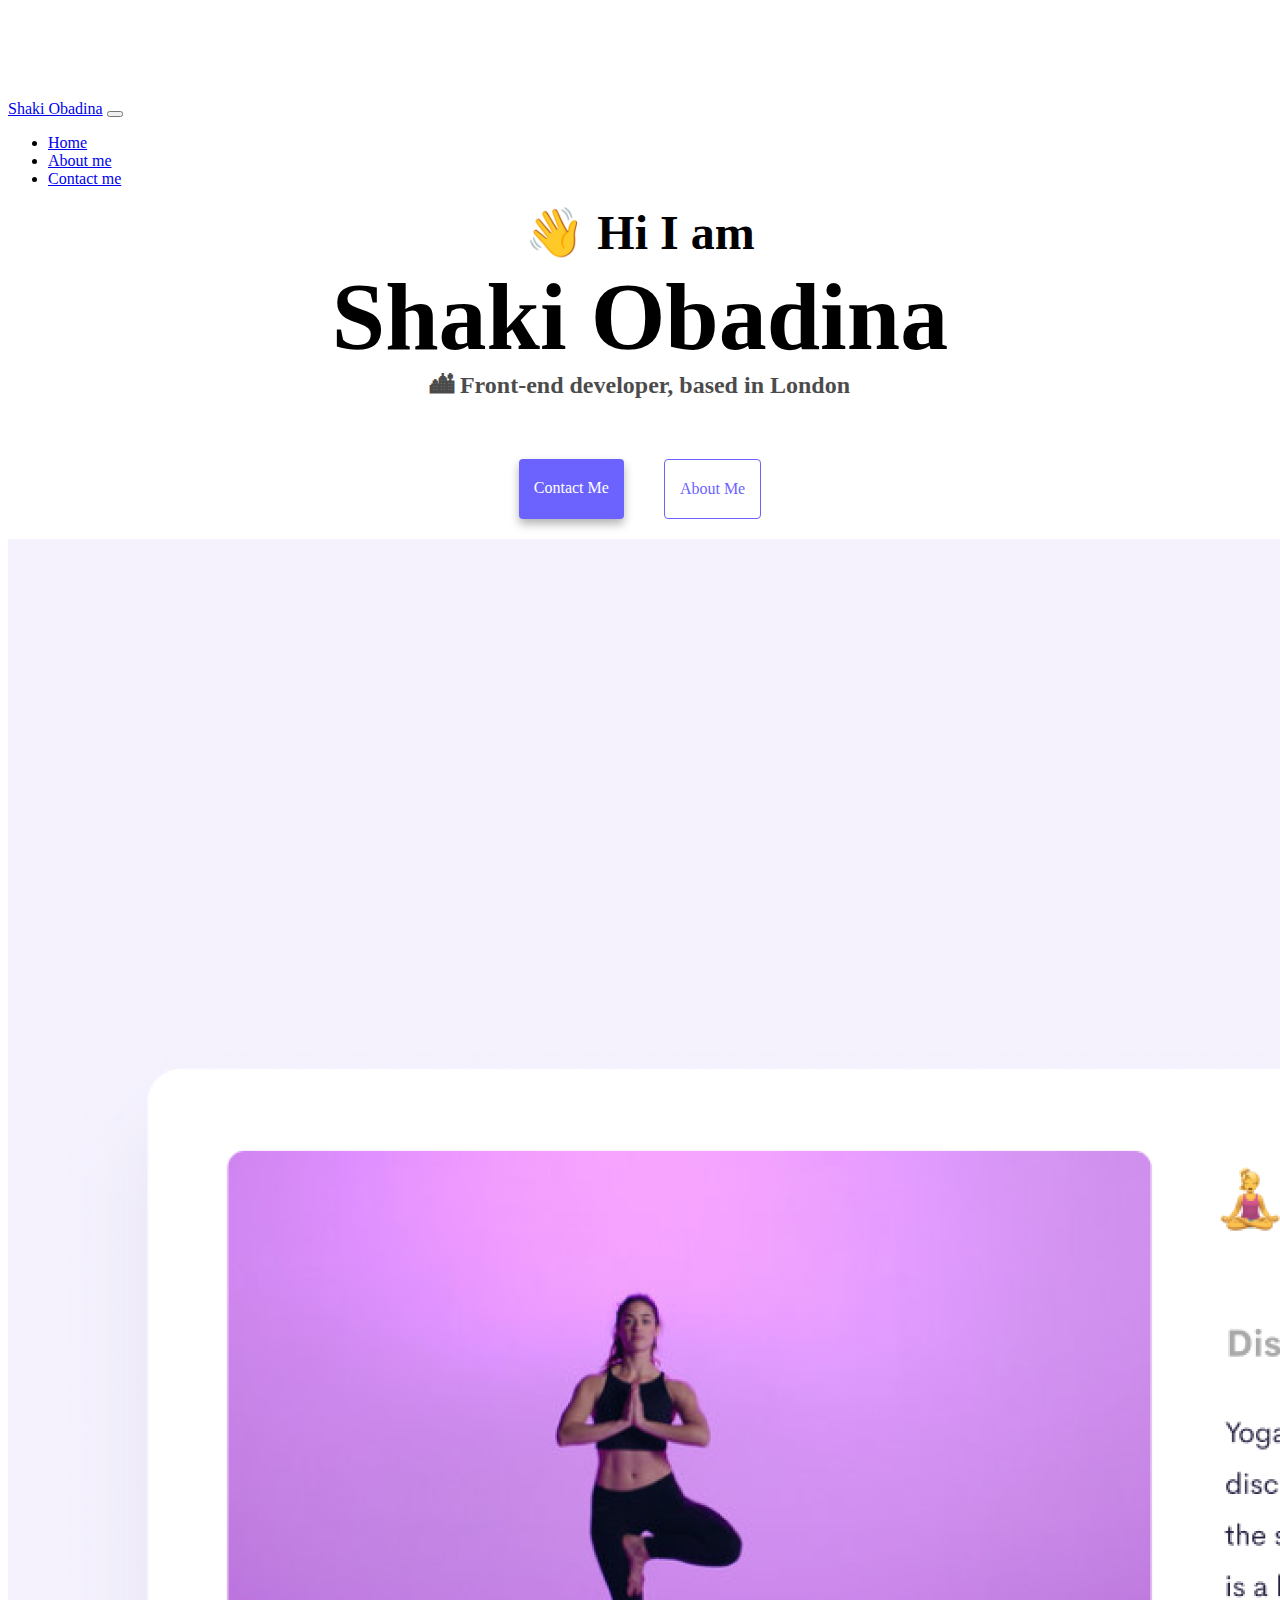
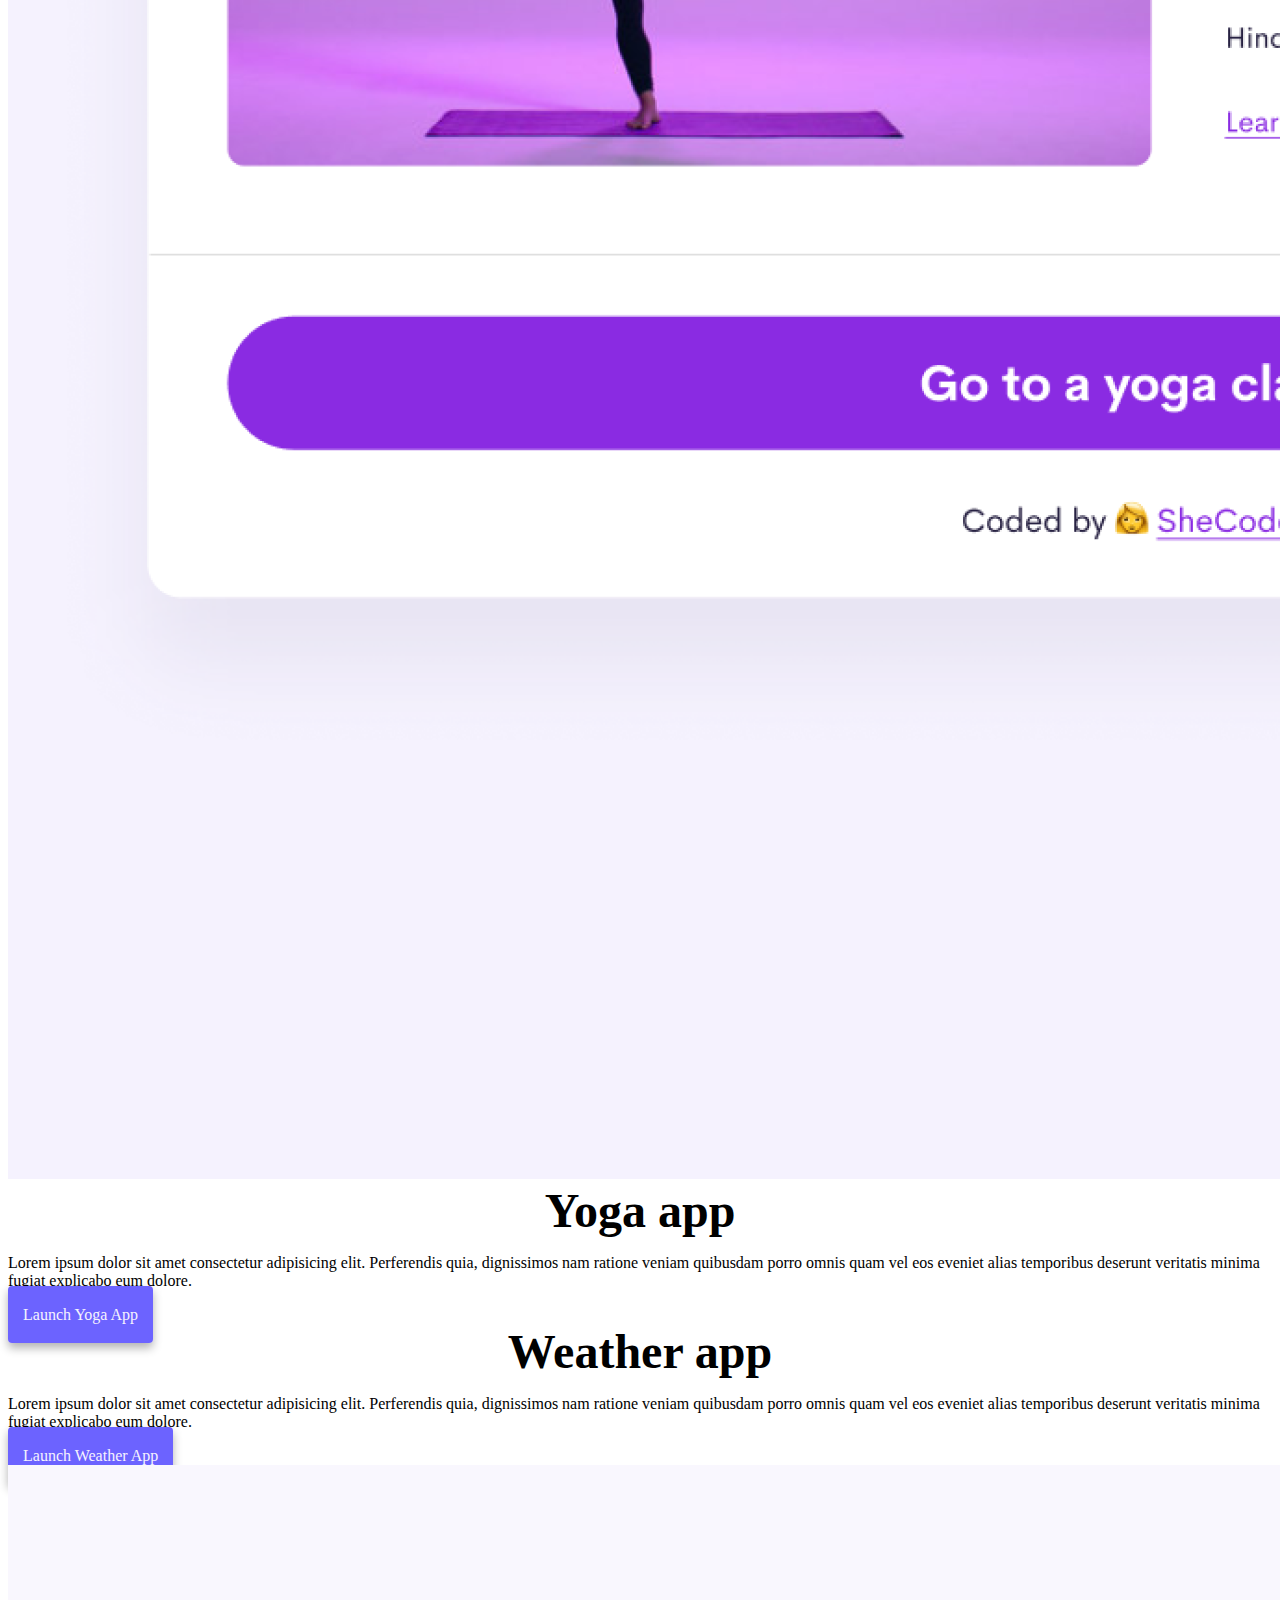
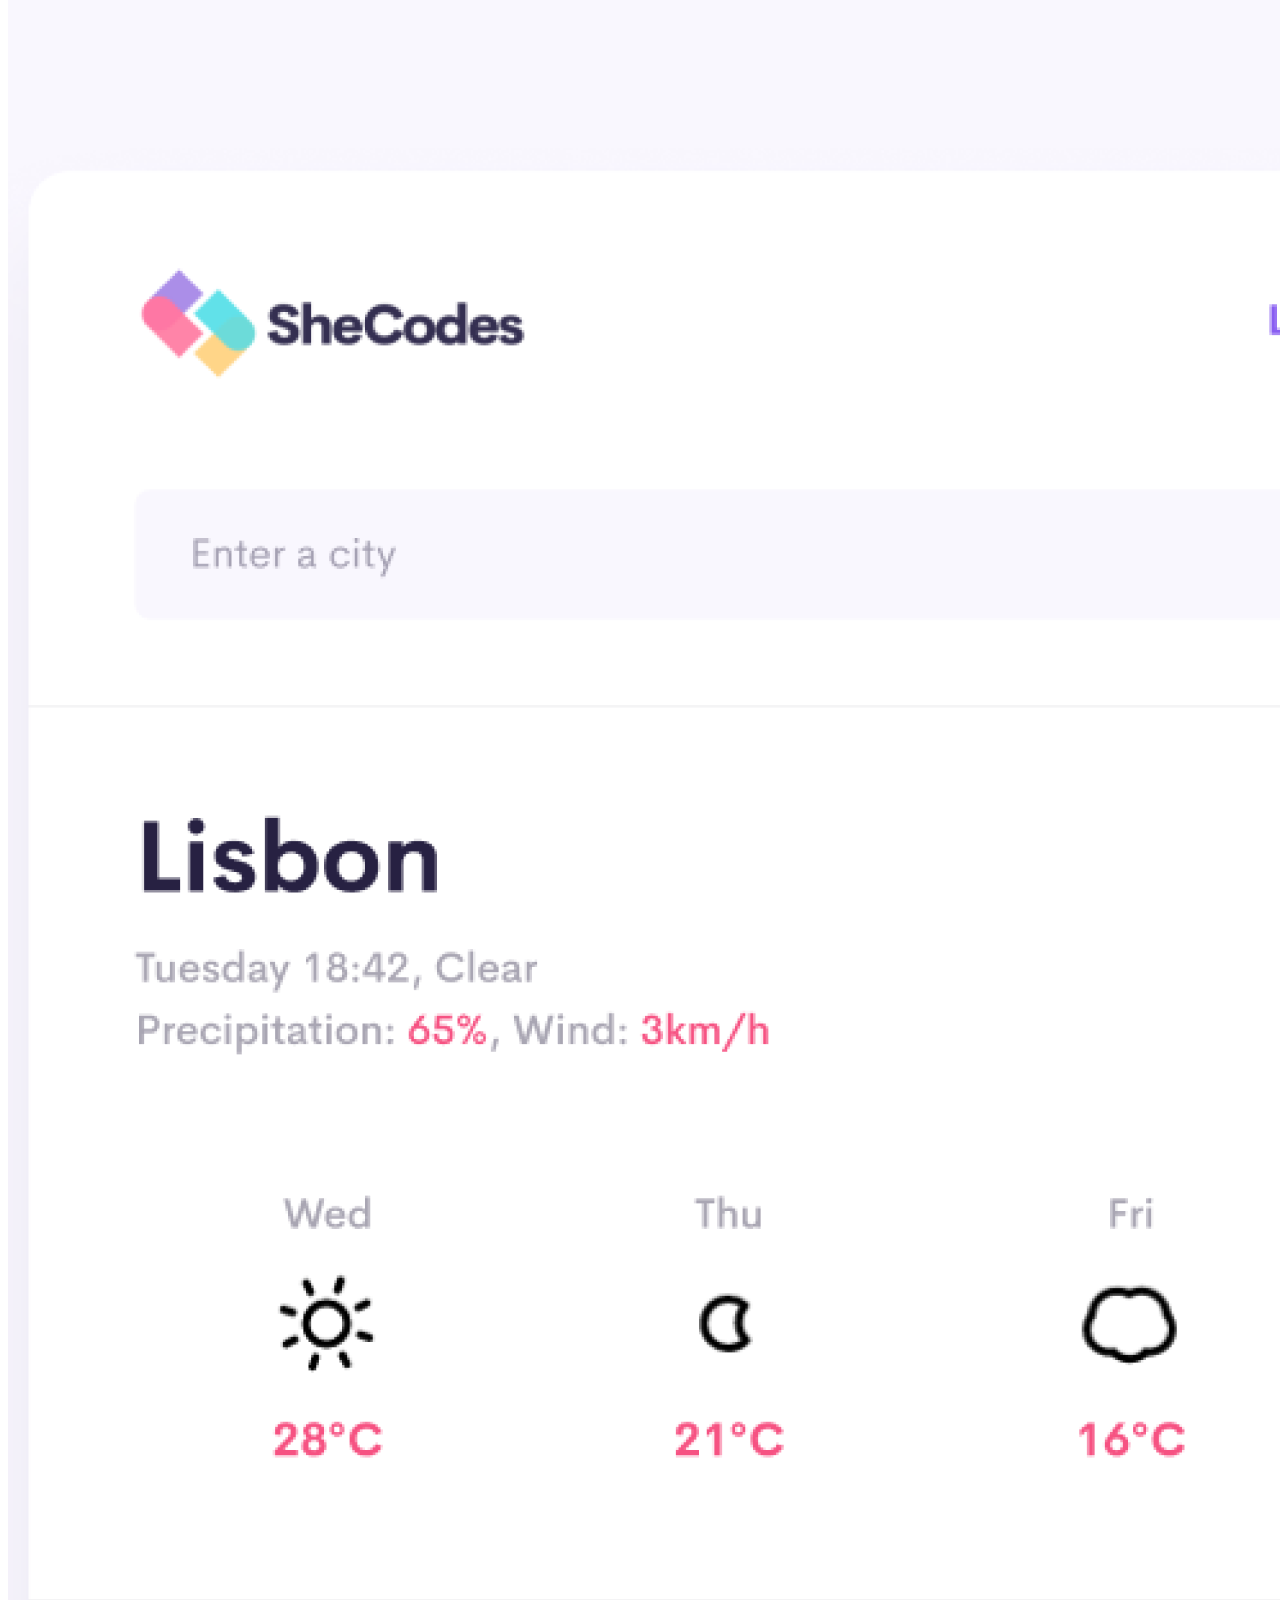
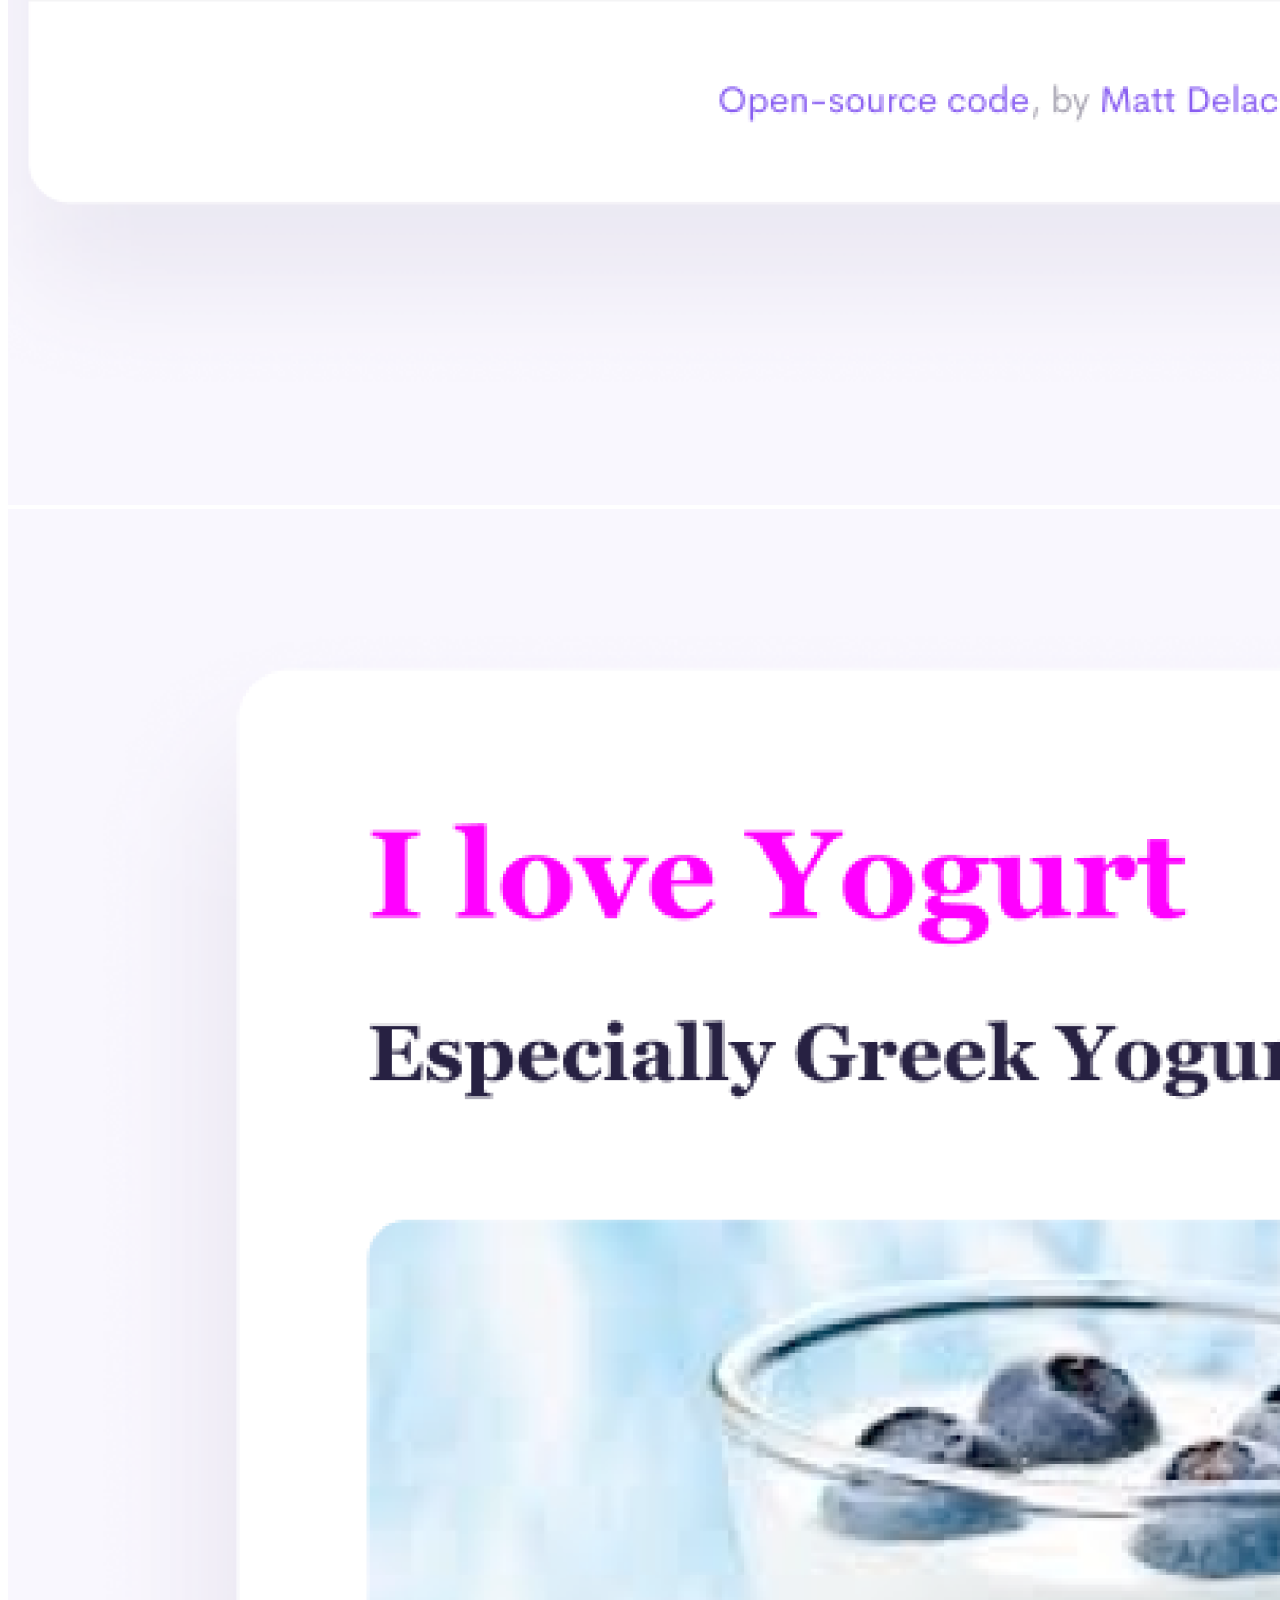
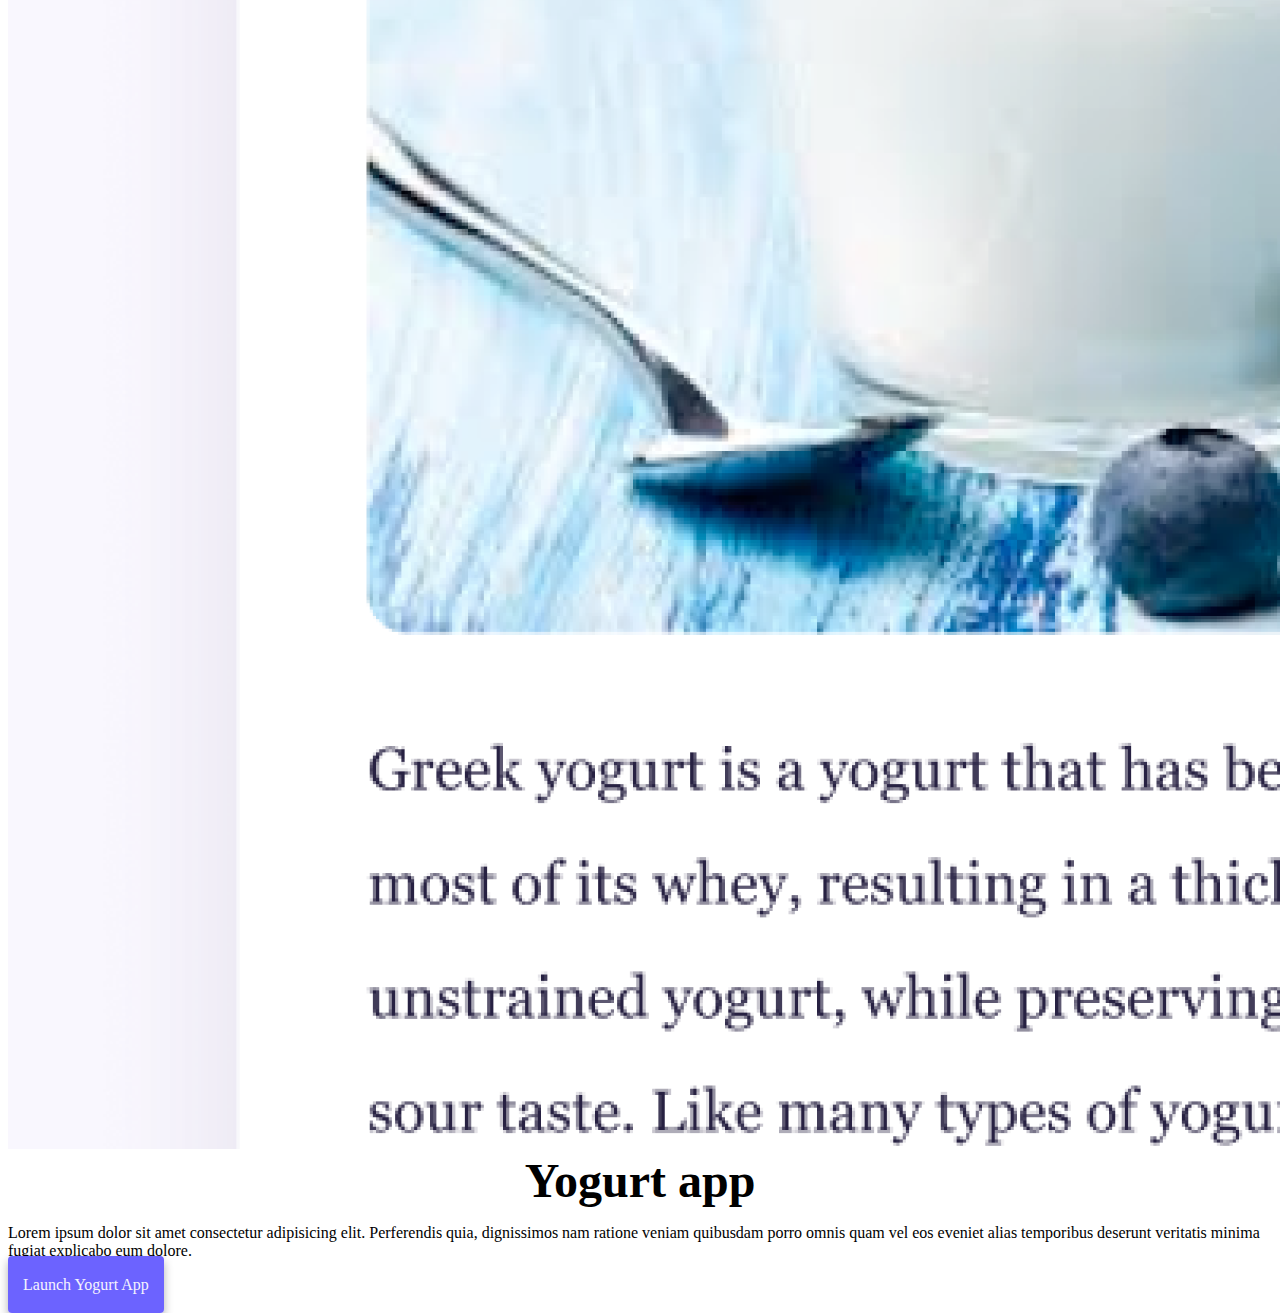
==== index.html @ 916527e1 "File structure" ====
<!DOCTYPE html>
<html lang="en">
  <head>
    <meta charset="UTF-8" />
    <meta http-equiv="X-UA-Compatible" content="IE=edge" />
    <meta name="viewport" content="width=device-width, initial-scale=1.0" />
    <link
      href="https://cdn.jsdelivr.net/npm/bootstrap@5.1.3/dist/css/bootstrap.min.css"
      rel="stylesheet"
      integrity="sha384-1BmE4kWBq78iYhFldvKuhfTAU6auU8tT94WrHftjDbrCEXSU1oBoqyl2QvZ6jIW3"
      crossorigin="anonymous"
    />
    <script
      src="https://cdn.jsdelivr.net/npm/bootstrap@5.1.3/dist/js/bootstrap.bundle.min.js"
      integrity="sha384-ka7Sk0Gln4gmtz2MlQnikT1wXgYsOg+OMhuP+IlRH9sENBO0LRn5q+8nbTov4+1p"
      crossorigin="anonymous"
    ></script>
    <link rel="stylesheet" href="style.css" />
    <title>Shaki Obadina</title>
  </head>
  <body>
      <nav class="navbar navbar-expand-lg navbar-light bg-light fixed-top">
          <div class="container">
        <a class="navbar-brand" href="/"> Shaki Obadina</a>
        <button
          class="navbar-toggler"
          type="button"
          data-bs-toggle="collapse"
          data-bs-target="#navbarNav"
          aria-controls="navbarNav"
          aria-expanded="false"
          aria-label="Toggle navigation"
        >
          <span class="navbar-toggler-icon"></span>
        </button>
        <div class="collapse navbar-collapse" id="navbarNav">
          <ul class="navbar-nav">
            <li class="nav-item active">
              <a class="nav-link" href="/">Home</a>
            </li>
            <li class="nav-item">
              <a class="nav-link" href="/about.html">About me</a>
            </li>
            <li class="nav-item">
              <a class="nav-link" href="/about.html#contact">Contact me</a>
            </li>
          </ul>
        </div>
      </nav>
    </div>
    <h2>👋 Hi I am</h2>
    <h1>Shaki Obadina</h1>
    <h3>🏙 Front-end developer, based in London</h3>
    <div class="navigation-links mb-5">
      <a href="/about.html#contact" class="contact-link">Contact me</a>
      <a href="/about.html" class="about-link">About me</a>
    </div>
    <div class="container">
      <div class="row">
        <div class="col-md-6">
          <img src="images/yoga.png" class="img-fluid" />
        </div>
        <div class="col-md-6">
          <h2 class="mb-2 text-start">Yoga app</h2>
          <p>
            Lorem ipsum dolor sit amet consectetur adipisicing elit. Perferendis
            quia, dignissimos nam ratione veniam quibusdam porro omnis quam vel
            eos eveniet alias temporibus deserunt veritatis minima fugiat
            explicabo eum dolore.
          </p>
          <div class="mt-5">
            <a href="#" class="project-link"> Launch Yoga App </a>
          </div>
        </div>
      </div>
      <div class="row mt-5">
        <div class="col-md-6">
          <h2 class="mb-2 text-start">Weather app</h2>
          <p>
            Lorem ipsum dolor sit amet consectetur adipisicing elit. Perferendis
            quia, dignissimos nam ratione veniam quibusdam porro omnis quam vel
            eos eveniet alias temporibus deserunt veritatis minima fugiat
            explicabo eum dolore.
          </p>
          <div class="mb-5 mt-5">
            <a href="#" class="project-link"> Launch Weather App </a>
          </div>
        </div>
        <div class="col-md-6">
          <img src="images/weather.png" class="img-fluid rounded shadow-sm" />
        </div>
      </div>
      <div class="row mt-5">
        <div class="col-md-6">
          <img src="images/yogurt.png" class="img-fluid rounded shadow-sm" />
        </div>
        <div class="col-md-6">
          <h2 class="mb-2 text-start">Yogurt app</h2>
          <p>
            Lorem ipsum dolor sit amet consectetur adipisicing elit. Perferendis
            quia, dignissimos nam ratione veniam quibusdam porro omnis quam vel
            eos eveniet alias temporibus deserunt veritatis minima fugiat
            explicabo eum dolore.
          </p>
          <div class="mt-5">
            <a href="#" class="project-link"> Launch Yogurt App </a>
          </div>
        </div>
      </div>
    </div>
  </body>
</html>
---- style.css ----
:root {
  --primary-color: #6c63ff;
  --secondary-color: #f5f2fe;
  --box-shadow: 0 5px 10px rgba(0, 0, 0, 0.3);
}

body {
  margin-top: 100px;
}

h1,
h2,
h3 {
  text-align: center;
  margin: 0;
}

h1 {
  font-size: 96px;
}

h2 {
  font-size: 48px;
}

h3 {
  font-size: 24px;
  opacity: 0.7;
}

.navigation-links {
  display: flex;
  margin-top: 40px;
  justify-content: center;
}

.navigation-links a {
  margin: 20px;
  border-radius: 4px;
  padding: 20px 15px;
  text-decoration: none;
  text-transform: capitalize;
}

.contact-link {
  background: var(--primary-color);
  box-shadow: var(--box-shadow);
  color: white;
}

.about-link {
  color: var(--primary-color);
  border: 1px solid var(--primary-color);
}

.project-link {
  background: var(--primary-color);
  text-decoration: none;
  color: var(--secondary-color);
  padding: 20px 15px;
  box-shadow: var(--box-shadow);
  border-radius: 4px;
}

.homepage-link {
  color: var(--primary-color);
  text-align: center;
  display: block;
}

.email-link {
  display: flex;
  justify-content: center;
  color: var(--primary-color);
  font-size: 28px;
  text-decoration: none;
}

.email-link:hover {
  text-decoration: underline;
}
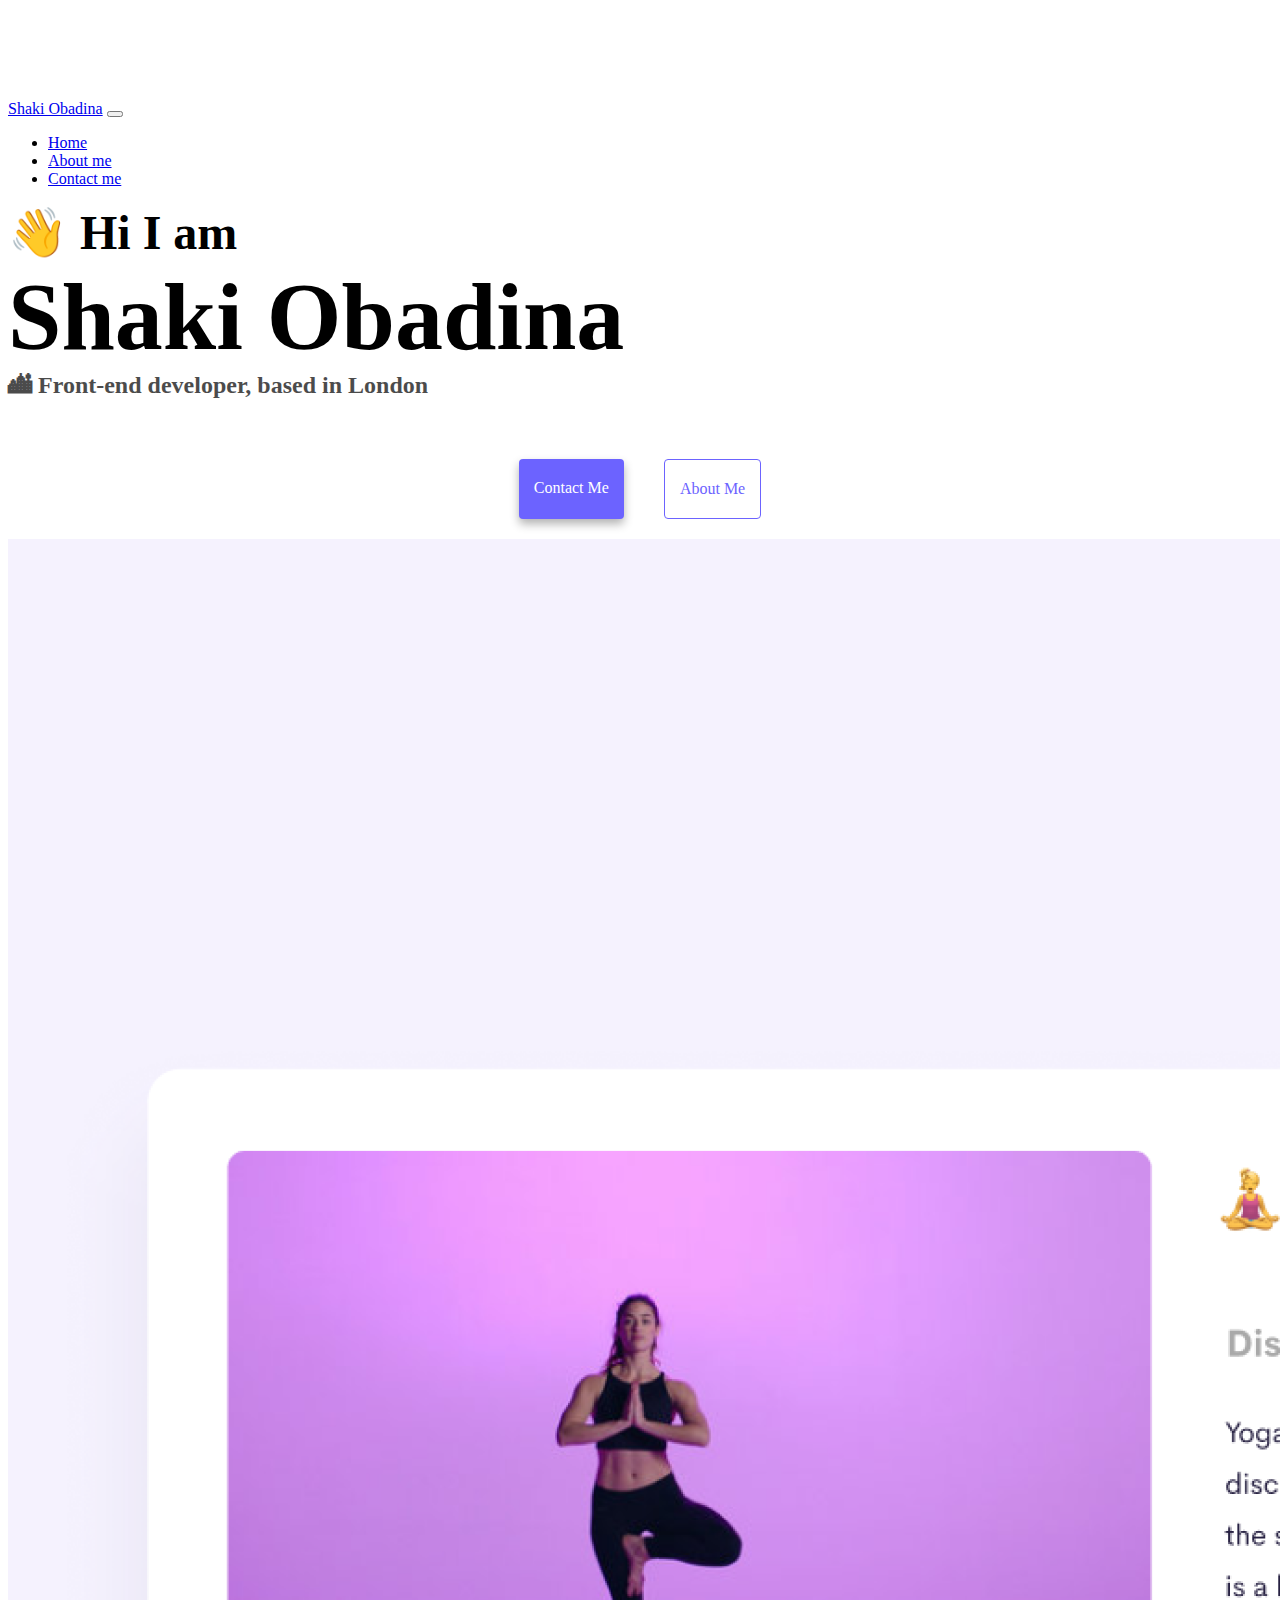
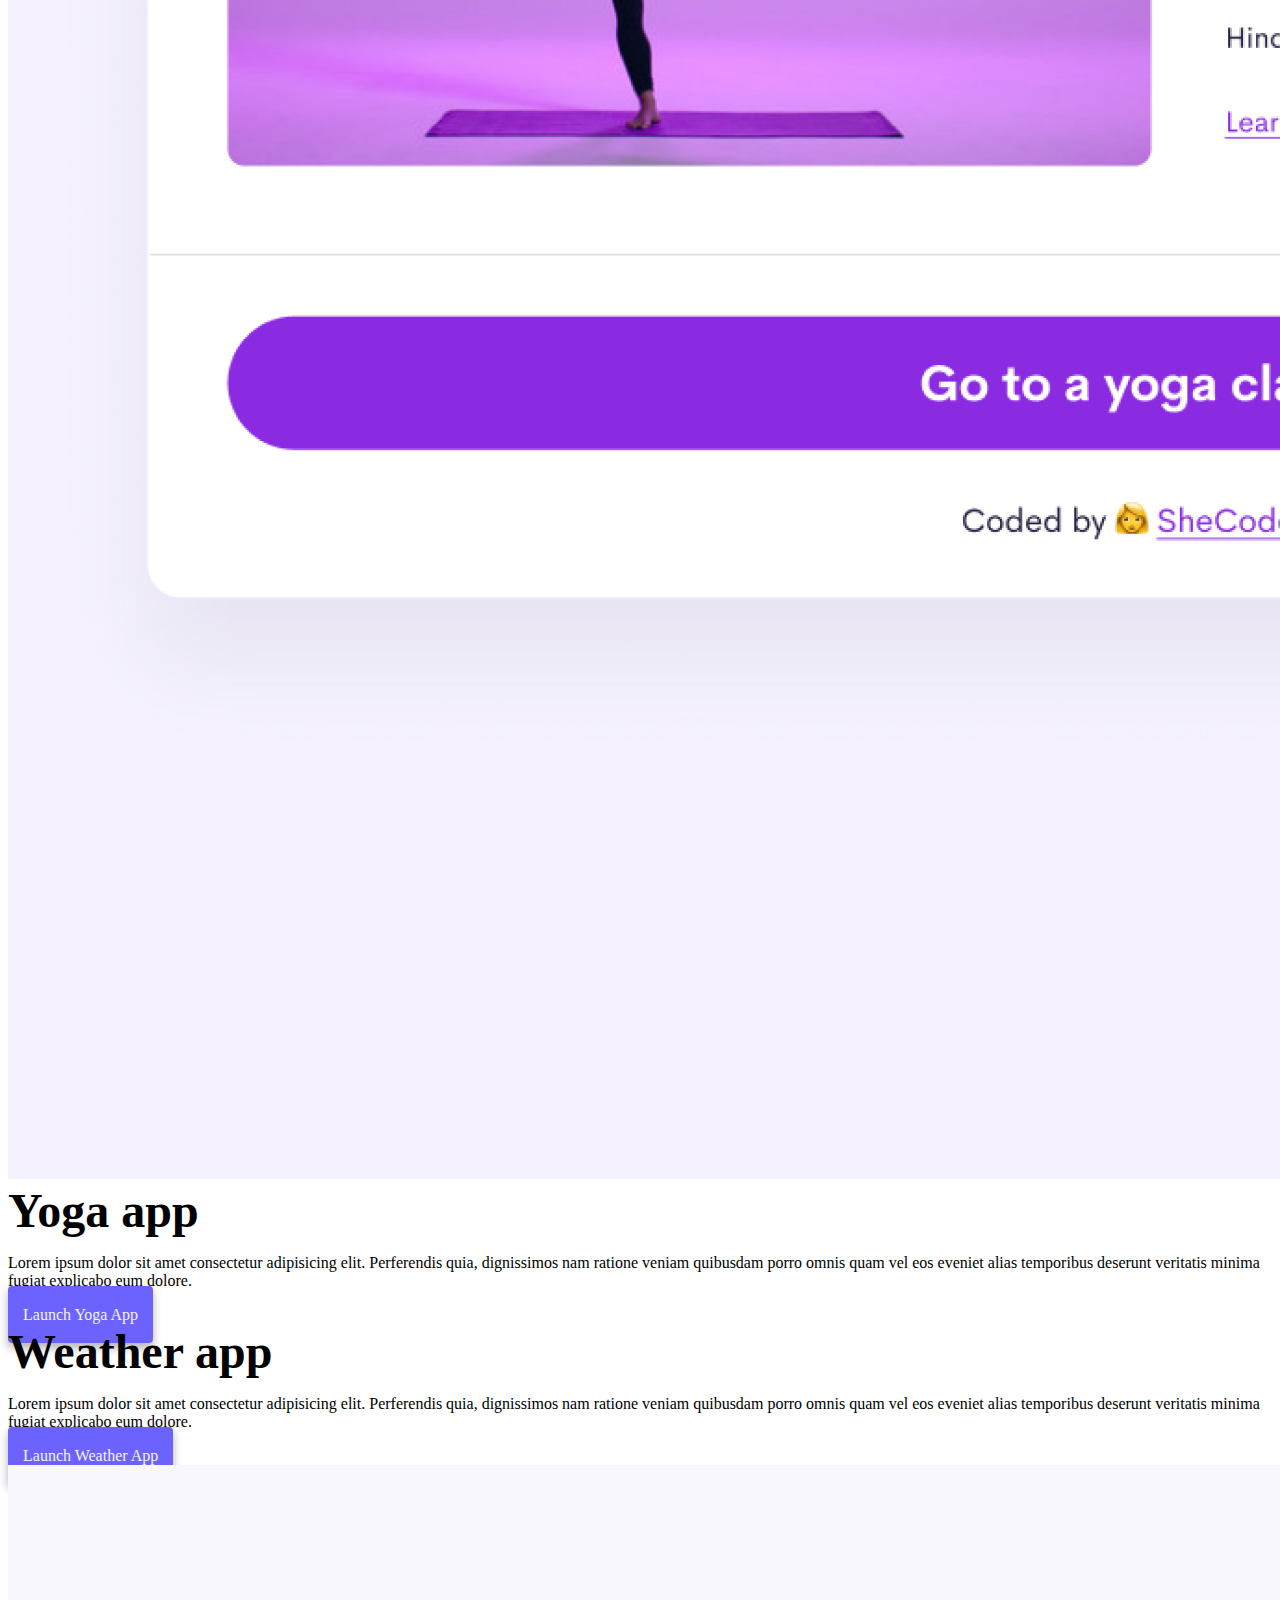
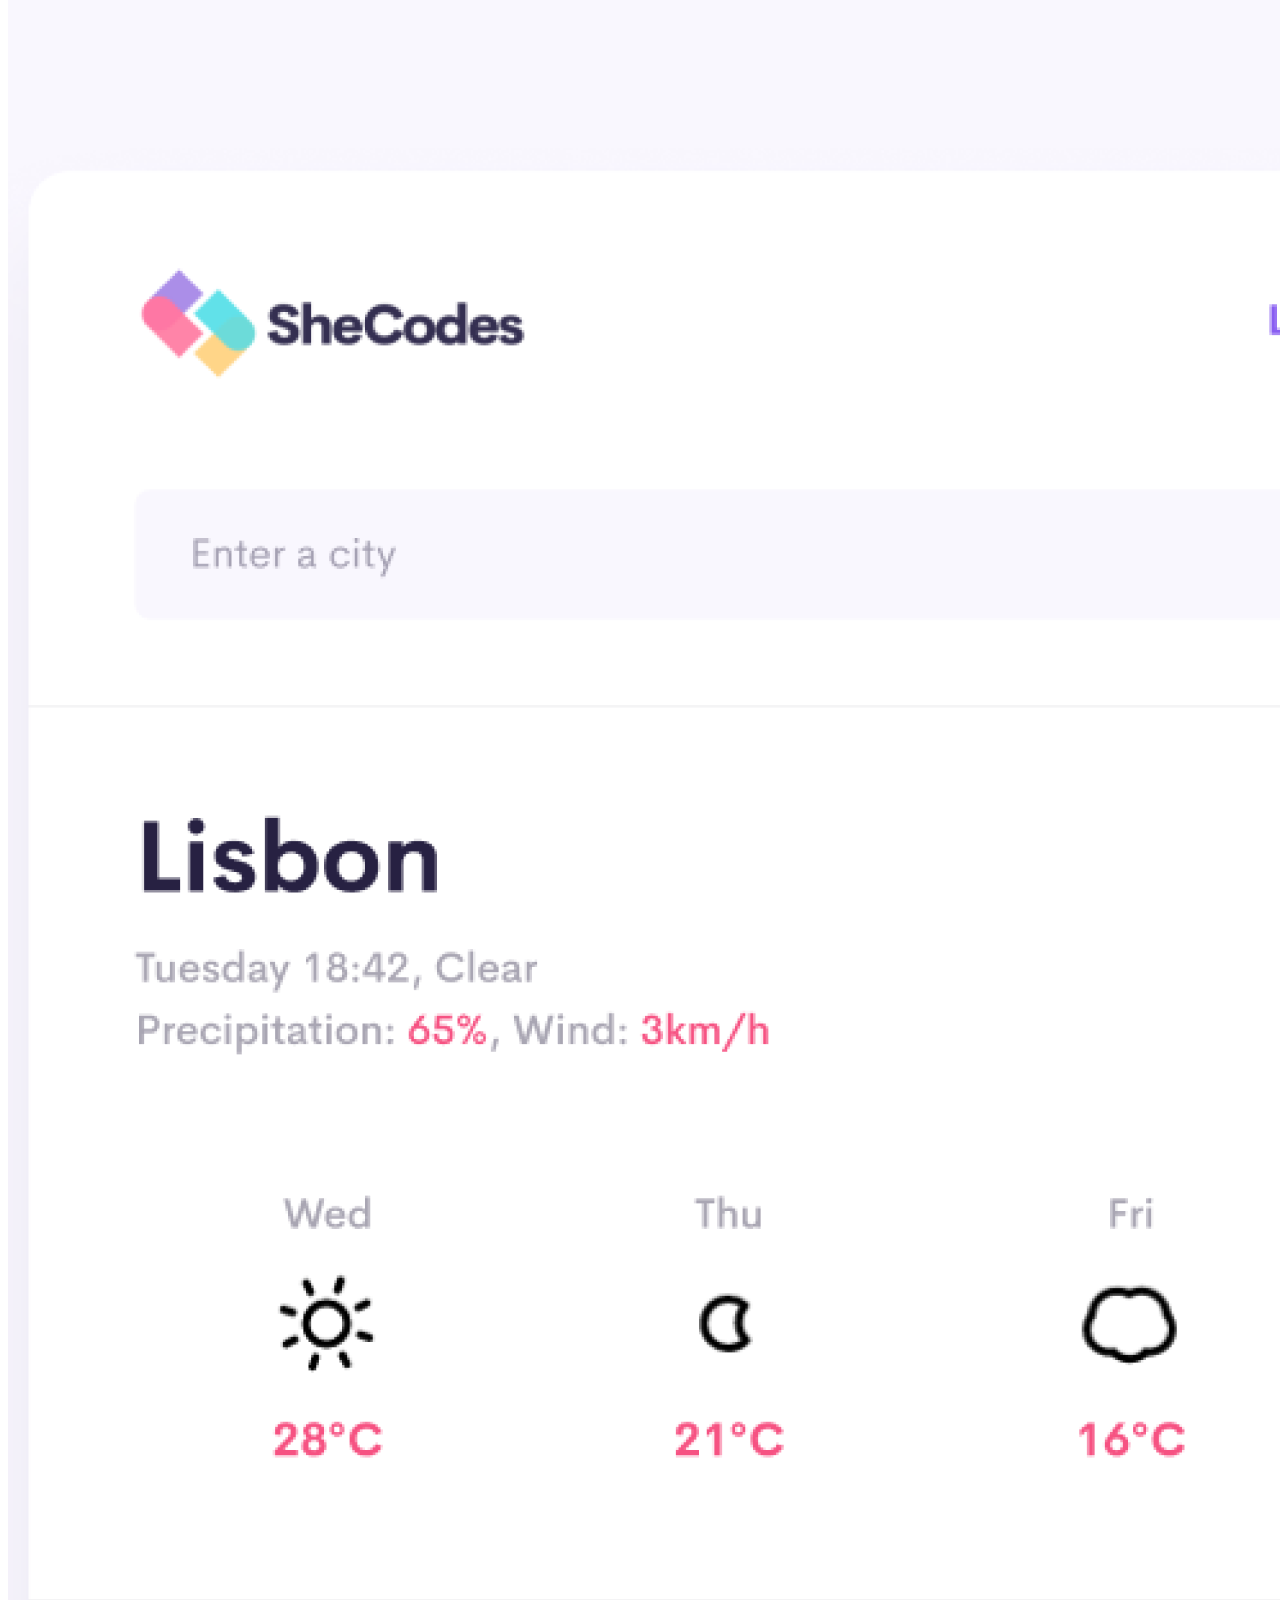
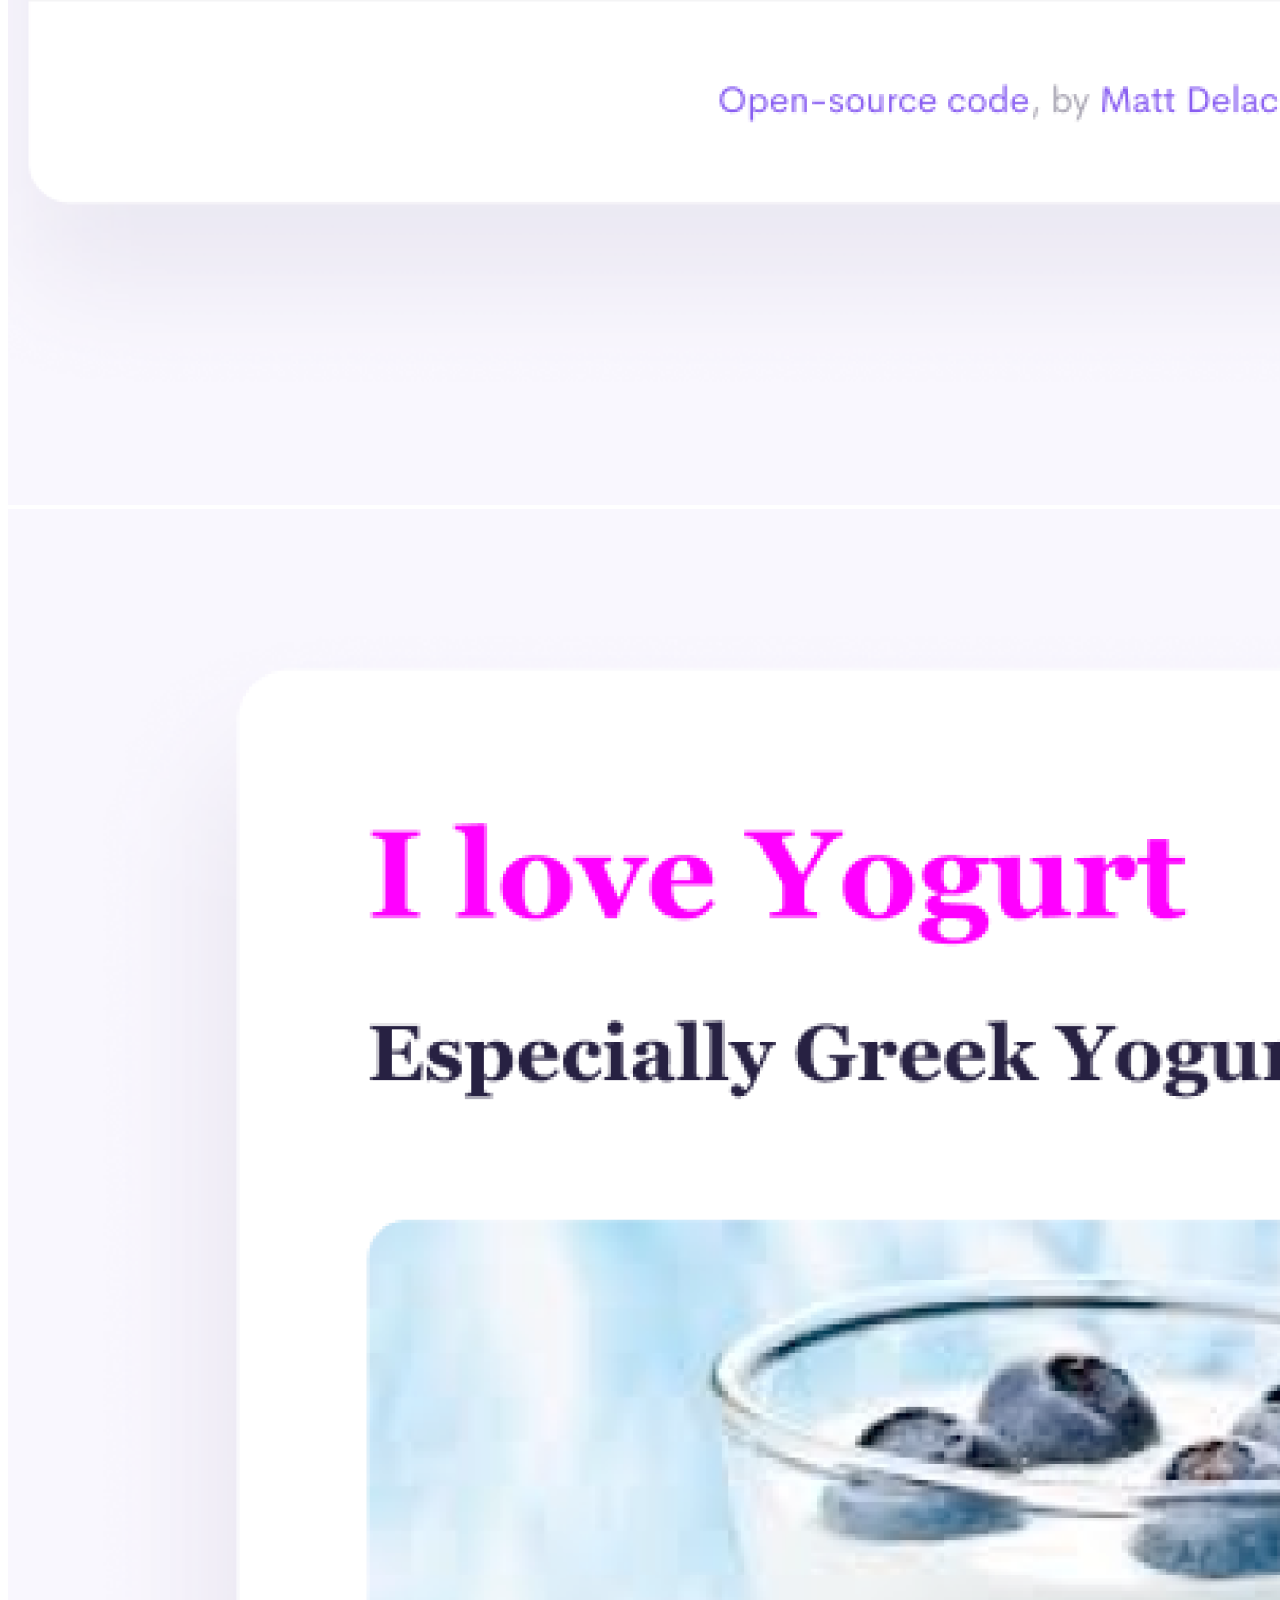
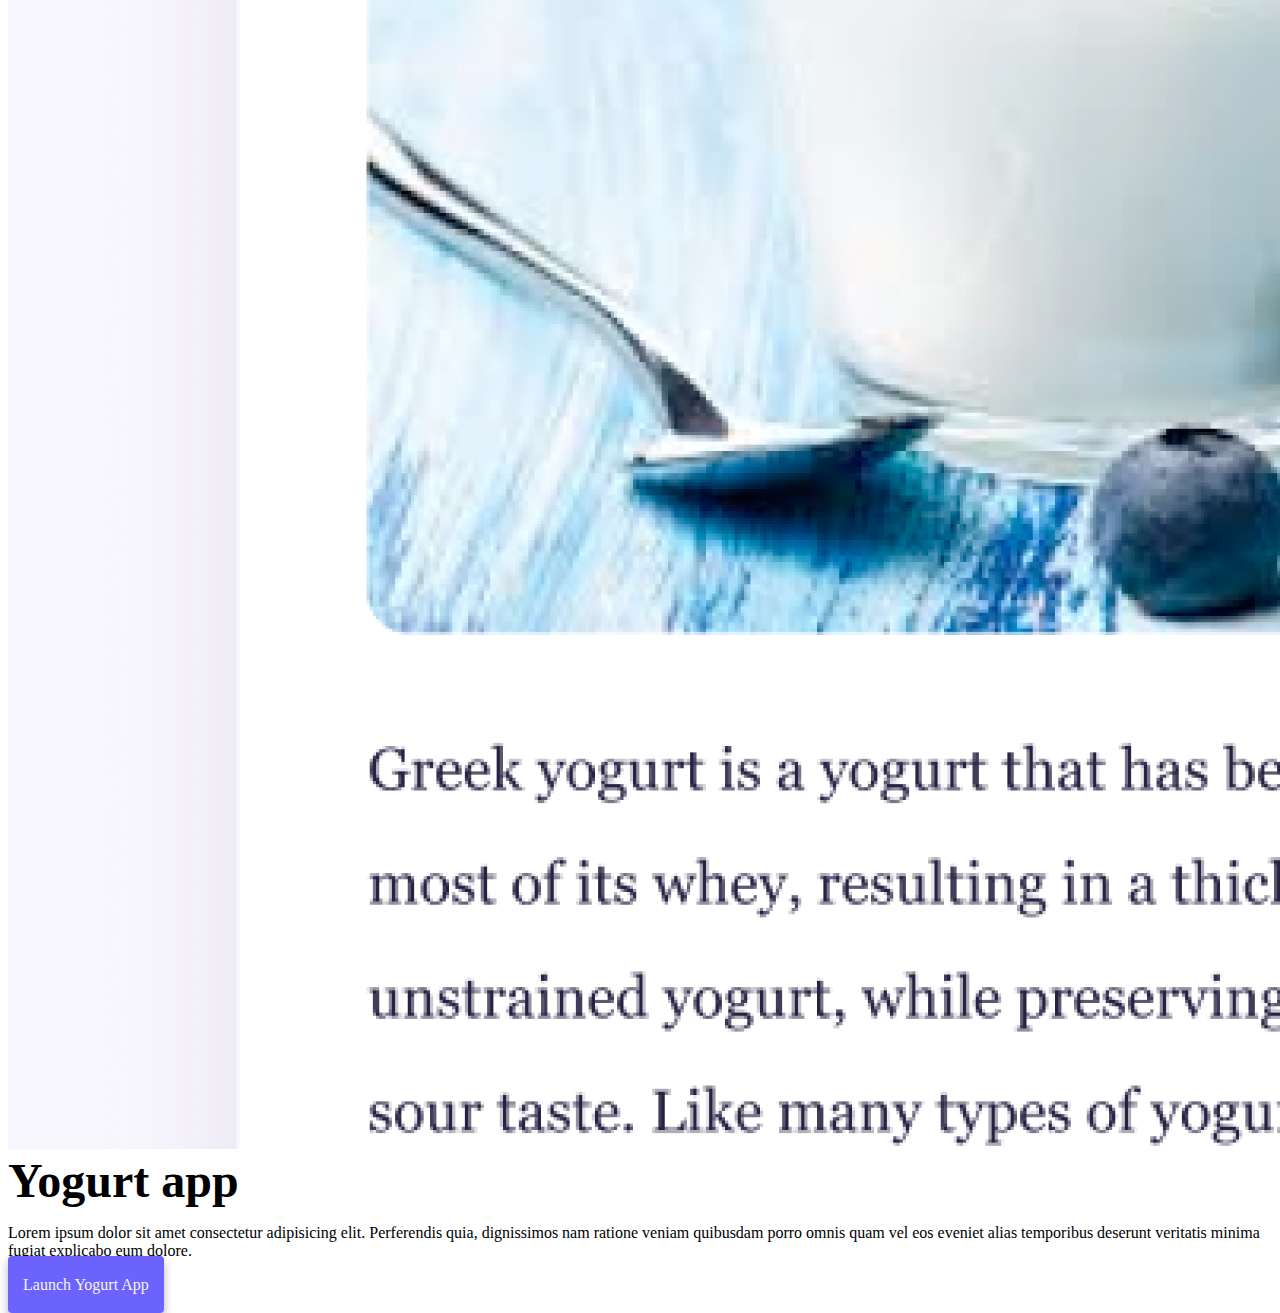
==== commit 1a3f2704: "Making the website look good on a mobile device" ====
--- a/index.html
+++ b/index.html
@@ -48,20 +48,20 @@
         </div>
       </nav>
     </div>
-    <h2>👋 Hi I am</h2>
-    <h1>Shaki Obadina</h1>
-    <h3>🏙 Front-end developer, based in London</h3>
+    <h2 class="text-center">👋 Hi I am</h2>
+    <h1 class="text-center">Shaki Obadina</h1>
+    <h3 class="text-center">🏙 Front-end developer, based in London</h3>
     <div class="navigation-links mb-5">
       <a href="/about.html#contact" class="contact-link">Contact me</a>
       <a href="/about.html" class="about-link">About me</a>
     </div>
     <div class="container">
       <div class="row">
-        <div class="col-md-6">
-          <img src="images/yoga.png" class="img-fluid" />
+        <div class="col-md-6" class="img-mobile" >
+          <img src="images/yoga.png" class="img-fluid rounded shadow-sm d-none d-sm-block" />
         </div>
         <div class="col-md-6">
-          <h2 class="mb-2 text-start">Yoga app</h2>
+          <h2 class="mb-2">Yoga app</h2>
           <p>
             Lorem ipsum dolor sit amet consectetur adipisicing elit. Perferendis
             quia, dignissimos nam ratione veniam quibusdam porro omnis quam vel
@@ -75,7 +75,7 @@
       </div>
       <div class="row mt-5">
         <div class="col-md-6">
-          <h2 class="mb-2 text-start">Weather app</h2>
+          <h2 class="mb-2">Weather app</h2>
           <p>
             Lorem ipsum dolor sit amet consectetur adipisicing elit. Perferendis
             quia, dignissimos nam ratione veniam quibusdam porro omnis quam vel
@@ -87,15 +87,15 @@
           </div>
         </div>
         <div class="col-md-6">
-          <img src="images/weather.png" class="img-fluid rounded shadow-sm" />
+          <img src="images/weather.png" class="img-fluid rounded shadow-sm d-none d-sm-block"/>
         </div>
       </div>
       <div class="row mt-5">
         <div class="col-md-6">
-          <img src="images/yogurt.png" class="img-fluid rounded shadow-sm" />
+          <img src="images/yogurt.png" class="img-fluid rounded shadow-sm d-none d-sm-block"/>
         </div>
         <div class="col-md-6">
-          <h2 class="mb-2 text-start">Yogurt app</h2>
+          <h2 class="mb-2">Yogurt app</h2>
           <p>
             Lorem ipsum dolor sit amet consectetur adipisicing elit. Perferendis
             quia, dignissimos nam ratione veniam quibusdam porro omnis quam vel
@@ -104,9 +104,9 @@
           </p>
           <div class="mt-5">
             <a href="#" class="project-link"> Launch Yogurt App </a>
+            </div>
           </div>
         </div>
       </div>
-    </div>
   </body>
 </html>
--- a/style.css
+++ b/style.css
@@ -11,7 +11,6 @@
 h1,
 h2,
 h3 {
-  text-align: center;
   margin: 0;
 }
 
@@ -79,3 +78,27 @@
 .email-link:hover {
   text-decoration: underline;
 }
+
+@media (max-width: 576px) {
+  h1 {
+    font-size: 40px;
+    line-height: 1.5;
+  }
+
+  h2 {
+    font-size: 32px;
+    text-align: center;
+  }
+
+  p {
+    text-align: center;
+    font-size: 18px;
+  }
+
+  .project-link {
+    margin: 39px 20px;
+    padding: 20px 10px;
+    display: block;
+    text-align: center;
+  }
+}
